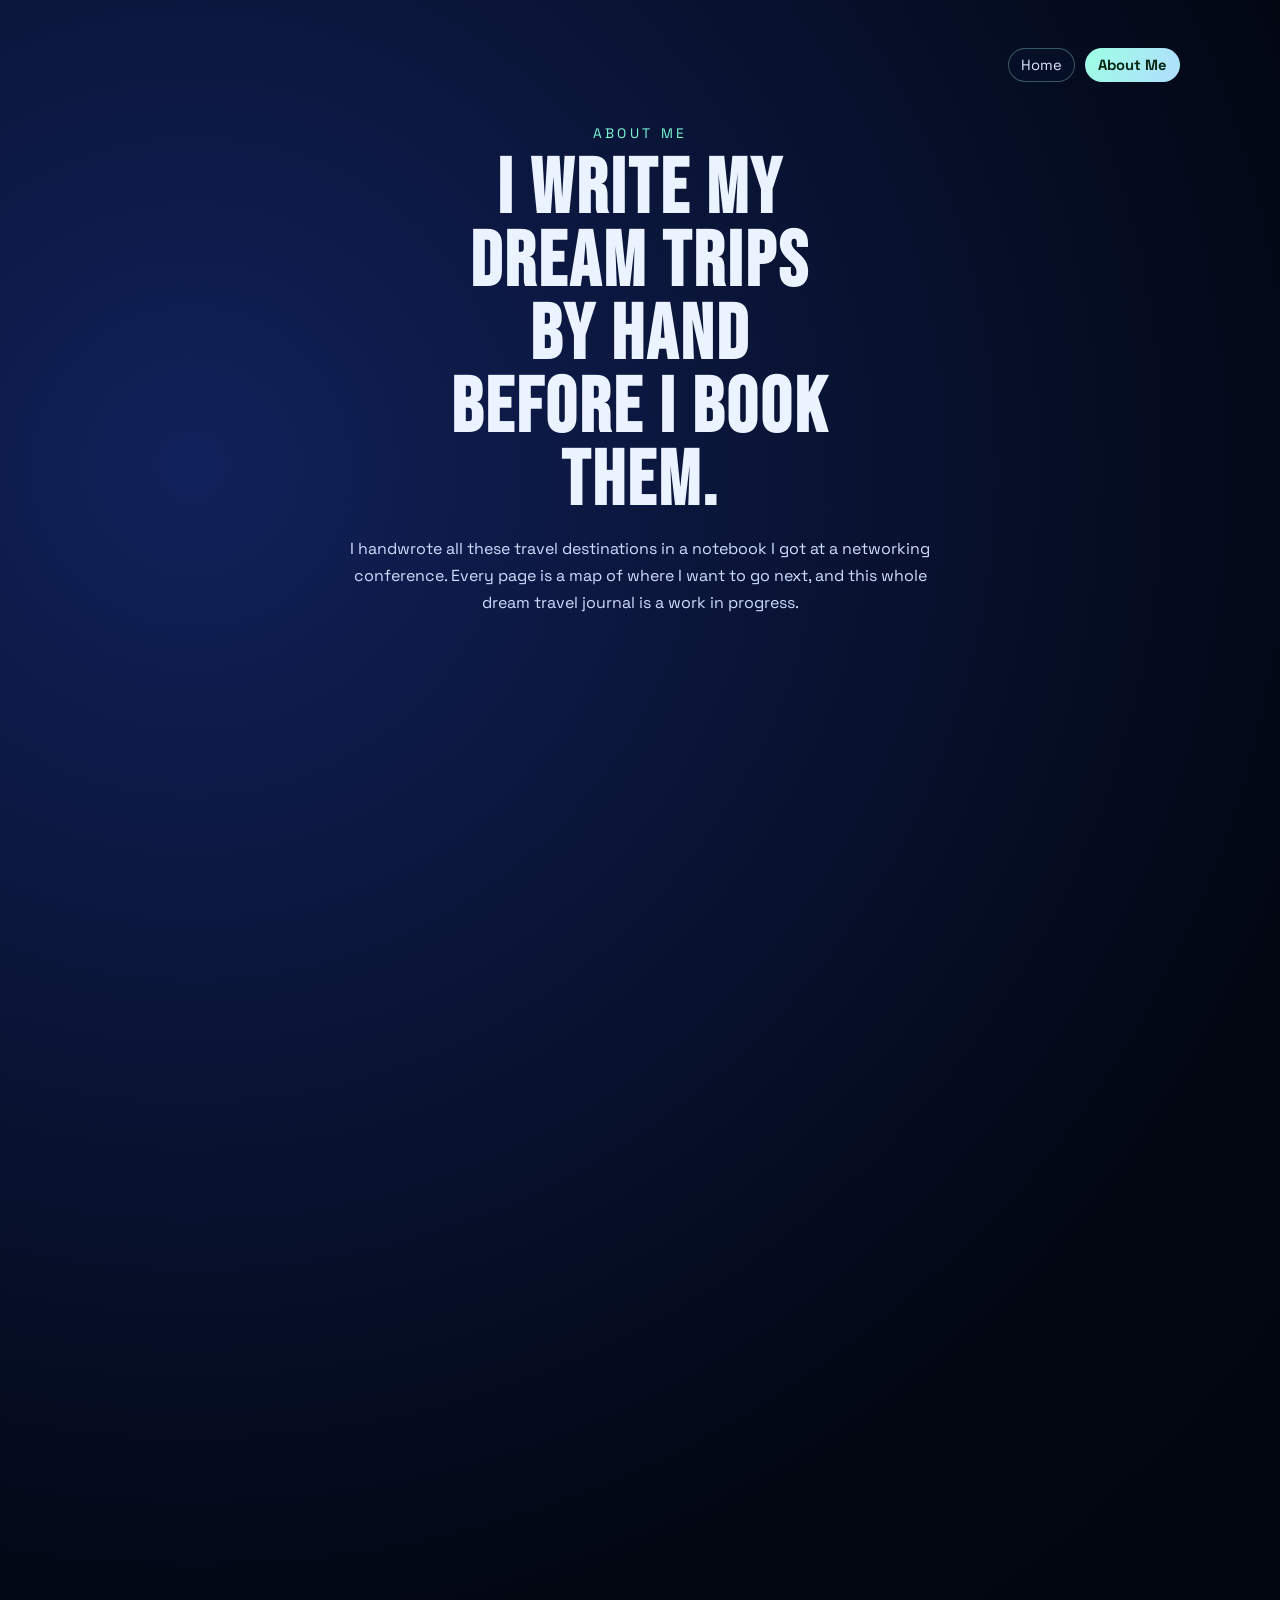
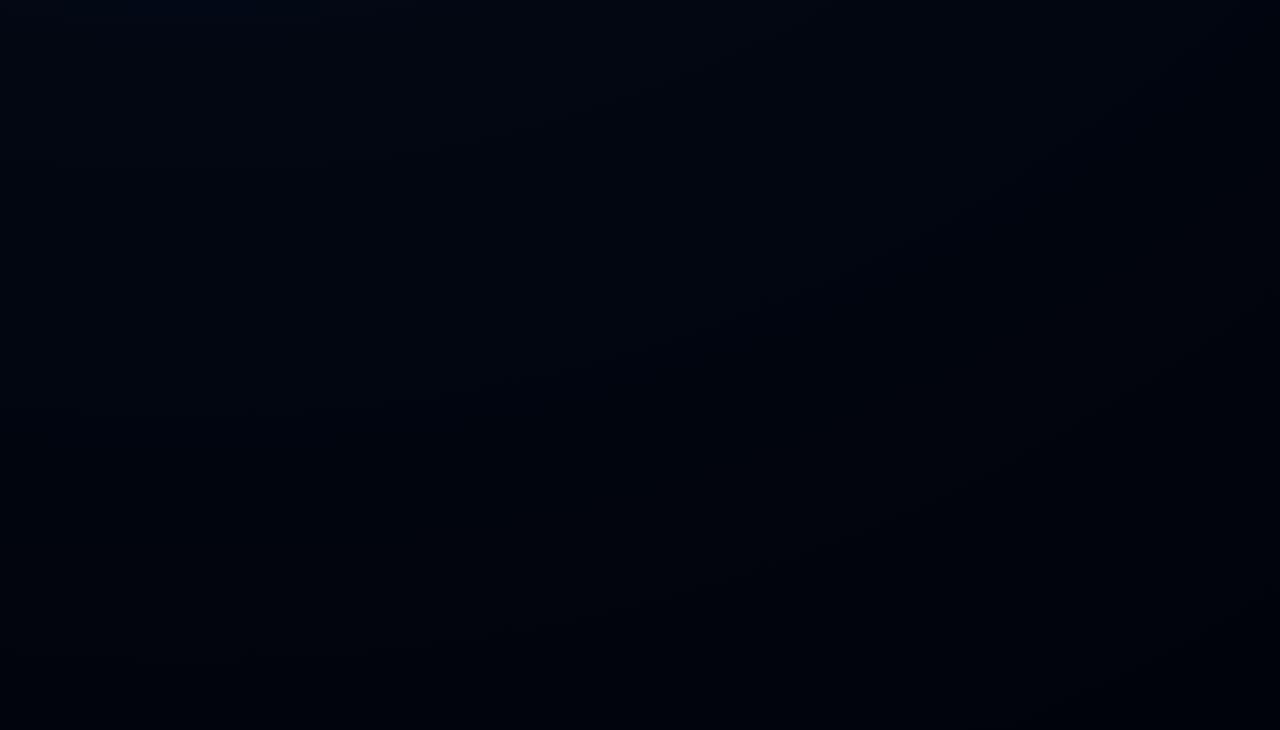
==== about.html @ 89feb8e3 "Initial travel journal site" ====
<!doctype html>
<html lang="en">
  <head>
    <meta charset="UTF-8" />
    <meta name="viewport" content="width=device-width, initial-scale=1.0" />
    <title>About Me | Dream Atlas</title>
    <link rel="preconnect" href="https://fonts.googleapis.com" />
    <link rel="preconnect" href="https://fonts.gstatic.com" crossorigin />
    <link
      href="https://fonts.googleapis.com/css2?family=Bebas+Neue&family=Space+Grotesk:wght@400;500;700&display=swap"
      rel="stylesheet"
    />
    <link rel="stylesheet" href="styles.css" />
  </head>
  <body>
    <div class="sky">
      <div class="aurora aurora-one"></div>
      <div class="aurora aurora-two"></div>
      <div class="stars"></div>
    </div>

    <main>
      <nav class="top-nav">
        <a class="nav-link" href="index.html">Home</a>
        <a class="nav-link active" href="about.html">About Me</a>
      </nav>

      <header class="hero page-hero">
        <p class="eyebrow">About Me</p>
        <h1>I write my dream trips by hand before I book them.</h1>
        <p class="lead">
          I handwrote all these travel destinations in a notebook I got at a
          networking conference. Every page is a map of where I want to go next,
          and this whole dream travel journal is a work in progress.
        </p>
      </header>

      <section class="country-themes">
        <h2>China Theme</h2>
        <p class="theme-intro">
          Stone pillars, city energy, and iconic history in one unforgettable route.
        </p>

        <article class="country-panel china-theme">
          <header class="country-header">
            <span class="country-tag">China Theme</span>
            <h3>Pillar Mountains, Megacity Nights, and Ancient Walls</h3>
          </header>

          <div class="theme-grid">
            <section class="theme-block">
              <h4>Zhangjiajie Wonders</h4>
              <ul>
                <li>Zhangjiajie Pillar Mountains</li>
                <li>Zhangjiajie National Forest Park</li>
              </ul>
            </section>

            <section class="theme-block">
              <h4>History + Urban Pulse</h4>
              <ul>
                <li>Great Wall</li>
                <li>Chongqing</li>
              </ul>
            </section>
          </div>
        </article>
      </section>

      <section class="country-themes">
        <h2>Next Dream Countries</h2>
        <p class="theme-intro">
          New pages from my notebook, each with one signature experience.
        </p>

        <article class="country-panel yemen-theme">
          <header class="country-header">
            <span class="country-tag">Yemen Theme</span>
            <h3>Otherworldly Island Landscapes</h3>
          </header>
          <div class="theme-grid">
            <section class="theme-block">
              <h4>Must-See Destination</h4>
              <ul>
                <li>Socotra Island</li>
              </ul>
            </section>
          </div>
        </article>

        <article class="country-panel newzealand-theme">
          <header class="country-header">
            <span class="country-tag">New Zealand Theme</span>
            <h3>Glow Caves and Alpine Night Skies</h3>
          </header>
          <div class="theme-grid">
            <section class="theme-block">
              <h4>Nature Highlights</h4>
              <ul>
                <li>Waitomo Glowworm Caves</li>
                <li>Lake Tekapo</li>
              </ul>
            </section>
          </div>
        </article>

        <article class="country-panel turkey-theme">
          <header class="country-header">
            <span class="country-tag">Turkey Theme</span>
            <h3>Travertine Pools and Thermal Wonder</h3>
          </header>
          <div class="theme-grid">
            <section class="theme-block">
              <h4>Signature Stop</h4>
              <ul>
                <li>Pamukkale Terraces</li>
              </ul>
            </section>
          </div>
        </article>

        <article class="country-panel australia-theme">
          <header class="country-header">
            <span class="country-tag">Australia Theme</span>
            <h3>Pink Lakes, Island Escapes, and Coral Coasts</h3>
          </header>
          <div class="theme-grid">
            <section class="theme-block">
              <h4>Signature Highlights</h4>
              <ul>
                <li>Lake Hillier</li>
                <li>Lord Howe Island</li>
                <li>Great Barrier Beef</li>
              </ul>
            </section>
          </div>
        </article>
      </section>
    </main>

    <script src="script.js"></script>
  </body>
</html>
---- styles.css ----
:root {
  --midnight: #06102a;
  --ink: #020712;
  --frost: #eaf3ff;
  --glow: #7bf9d7;
  --aurora: #53ff9d;
  --aurora-blue: #3ec1ff;
  --panel: rgba(8, 20, 48, 0.62);
  --panel-border: rgba(123, 249, 215, 0.25);
}

* {
  box-sizing: border-box;
}

html,
body {
  margin: 0;
  min-height: 100%;
  color: var(--frost);
  font-family: "Space Grotesk", sans-serif;
  background: radial-gradient(circle at 15% 20%, #11215a 0%, var(--ink) 55%, #01030a 100%);
}

body {
  overflow-x: hidden;
  position: relative;
}

.sky {
  position: fixed;
  inset: 0;
  pointer-events: none;
  z-index: -1;
}

.stars {
  position: absolute;
  inset: 0;
  background-image:
    radial-gradient(2px 2px at 10% 20%, #fff, transparent 60%),
    radial-gradient(1px 1px at 35% 45%, #fff, transparent 60%),
    radial-gradient(1.8px 1.8px at 65% 12%, #fff, transparent 60%),
    radial-gradient(1px 1px at 80% 35%, #fff, transparent 60%),
    radial-gradient(2px 2px at 50% 70%, #fff, transparent 60%),
    radial-gradient(1px 1px at 20% 80%, #fff, transparent 60%),
    radial-gradient(1.2px 1.2px at 88% 78%, #fff, transparent 60%);
  animation: pulse 6s ease-in-out infinite;
}

.aurora {
  position: absolute;
  width: 130%;
  height: 44vh;
  left: -15%;
  filter: blur(36px);
  mix-blend-mode: screen;
  opacity: 0.36;
}

.aurora-one {
  top: 6vh;
  background: linear-gradient(100deg, transparent, var(--aurora), var(--aurora-blue), transparent);
  animation: drift 12s ease-in-out infinite;
}

.aurora-two {
  top: 22vh;
  background: linear-gradient(110deg, transparent, #2cffed, #79ff87, transparent);
  animation: drift 14s ease-in-out infinite reverse;
}

main {
  width: min(1080px, 92vw);
  margin: 0 auto;
  padding: 3rem 0 4rem;
}

.top-nav {
  display: flex;
  justify-content: flex-end;
  gap: 0.6rem;
}

.nav-link {
  text-decoration: none;
  color: #d9e8ff;
  border: 1px solid rgba(174, 253, 232, 0.3);
  background: rgba(7, 18, 45, 0.5);
  padding: 0.45rem 0.75rem;
  border-radius: 999px;
  font-size: 0.92rem;
}

.nav-link.active {
  color: #042410;
  background: linear-gradient(120deg, #9dffe3, #b0ddff);
  border-color: transparent;
  font-weight: 700;
}

.hero {
  text-align: center;
  padding: 4rem 0 2rem;
}

.eyebrow {
  margin: 0;
  letter-spacing: 0.24em;
  text-transform: uppercase;
  color: var(--glow);
  font-size: 0.86rem;
}

h1,
h2,
h3 {
  font-family: "Bebas Neue", sans-serif;
  letter-spacing: 0.04em;
  margin: 0;
}

h1 {
  font-size: clamp(2.4rem, 6vw, 5.8rem);
  line-height: 0.95;
  max-width: 13ch;
  margin: 0.75rem auto 1rem;
}

.lead {
  max-width: 58ch;
  margin: 0 auto;
  color: #d0ddff;
  line-height: 1.7;
}

.cta {
  display: inline-block;
  margin-top: 1.5rem;
  text-decoration: none;
  color: #042410;
  background: linear-gradient(120deg, #84ffd3, #8ed6ff);
  padding: 0.75rem 1.2rem;
  border-radius: 999px;
  font-weight: 700;
}

.hero-actions {
  display: flex;
  justify-content: center;
  gap: 0.7rem;
  flex-wrap: wrap;
}

.cta-ghost {
  color: #d8f4ff;
  border: 1px solid rgba(157, 255, 227, 0.45);
  background: rgba(8, 20, 48, 0.4);
}

.page-hero {
  padding-top: 2.6rem;
}

.card-grid {
  margin-top: 2.2rem;
  display: grid;
  grid-template-columns: repeat(3, minmax(0, 1fr));
  gap: 1rem;
}

.card {
  background: var(--panel);
  border: 1px solid var(--panel-border);
  border-radius: 18px;
  padding: 1.15rem;
  backdrop-filter: blur(8px);
}

.card h2 {
  font-size: 2rem;
  color: #aefde8;
  margin-bottom: 0.5rem;
}

.card p {
  margin: 0 0 0.75rem;
  color: #e0e9ff;
}

ul {
  margin: 0;
  padding-left: 1.1rem;
}

li {
  margin-bottom: 0.45rem;
}

.roadmap,
.wish,
.country-themes {
  margin-top: 2.5rem;
  background: var(--panel);
  border: 1px solid rgba(142, 214, 255, 0.24);
  border-radius: 18px;
  padding: 1.25rem;
}

.roadmap h2,
.wish h2,
.country-themes h2 {
  font-size: 2.3rem;
}

.theme-intro {
  margin: 0.5rem 0 0;
  color: #d6e7ff;
}

.country-panel {
  margin-top: 1.2rem;
  border-radius: 16px;
  padding: 1rem;
  border: 1px solid rgba(123, 249, 215, 0.2);
}

.iceland-theme {
  background:
    radial-gradient(circle at 88% 10%, rgba(111, 250, 219, 0.16), transparent 45%),
    radial-gradient(circle at 12% 80%, rgba(69, 178, 255, 0.2), transparent 46%),
    rgba(4, 14, 34, 0.75);
}

.china-theme {
  background:
    radial-gradient(circle at 92% 12%, rgba(255, 157, 69, 0.18), transparent 42%),
    radial-gradient(circle at 8% 85%, rgba(243, 75, 99, 0.2), transparent 44%),
    rgba(35, 10, 24, 0.72);
  border-color: rgba(255, 185, 133, 0.32);
}

.yemen-theme {
  background:
    radial-gradient(circle at 90% 15%, rgba(146, 247, 187, 0.18), transparent 44%),
    radial-gradient(circle at 10% 80%, rgba(81, 170, 121, 0.2), transparent 45%),
    rgba(10, 36, 28, 0.72);
  border-color: rgba(146, 247, 187, 0.34);
}

.newzealand-theme {
  background:
    radial-gradient(circle at 85% 14%, rgba(116, 232, 255, 0.2), transparent 42%),
    radial-gradient(circle at 12% 88%, rgba(126, 165, 255, 0.21), transparent 44%),
    rgba(7, 21, 50, 0.74);
  border-color: rgba(165, 219, 255, 0.34);
}

.turkey-theme {
  background:
    radial-gradient(circle at 88% 12%, rgba(173, 228, 255, 0.18), transparent 44%),
    radial-gradient(circle at 15% 85%, rgba(255, 205, 135, 0.2), transparent 45%),
    rgba(20, 24, 54, 0.74);
  border-color: rgba(182, 230, 255, 0.33);
}

.australia-theme {
  background:
    radial-gradient(circle at 90% 12%, rgba(255, 153, 176, 0.2), transparent 42%),
    radial-gradient(circle at 14% 86%, rgba(124, 223, 255, 0.2), transparent 45%),
    rgba(24, 17, 58, 0.74);
  border-color: rgba(255, 177, 196, 0.32);
}

.country-header {
  display: grid;
  gap: 0.35rem;
  margin-bottom: 0.9rem;
}

.country-tag {
  width: fit-content;
  border-radius: 999px;
  font-size: 0.8rem;
  font-weight: 700;
  letter-spacing: 0.06em;
  text-transform: uppercase;
  color: #002110;
  background: linear-gradient(120deg, #9dffe3, #b0ddff);
  padding: 0.28rem 0.55rem;
}

.country-header h3 {
  font-size: clamp(1.7rem, 4.4vw, 2.4rem);
}

.theme-grid {
  display: grid;
  grid-template-columns: repeat(2, minmax(0, 1fr));
  gap: 0.75rem;
}

.theme-block {
  border: 1px solid rgba(174, 253, 232, 0.25);
  background: rgba(7, 21, 52, 0.58);
  border-radius: 14px;
  padding: 0.8rem;
}

.theme-block h4 {
  margin: 0 0 0.5rem;
  font-family: "Bebas Neue", sans-serif;
  font-size: 1.5rem;
  letter-spacing: 0.04em;
  color: #abffea;
}

.timeline {
  margin-top: 1rem;
  display: grid;
  gap: 0.85rem;
}

.timeline-item {
  display: grid;
  grid-template-columns: auto 1fr;
  gap: 0.8rem;
  align-items: start;
}

.step {
  width: 2rem;
  height: 2rem;
  border-radius: 999px;
  display: grid;
  place-items: center;
  font-weight: 700;
  color: #07261f;
  background: linear-gradient(140deg, #a3f9e1, #86d8ff);
}

blockquote {
  margin: 0.75rem 0 0;
  font-size: clamp(1.06rem, 2.4vw, 1.28rem);
  line-height: 1.6;
  color: #e9f6ff;
  border-left: 3px solid #8deddb;
  padding-left: 0.9rem;
}

.show {
  opacity: 1;
  transform: translateY(0);
}

.card,
.roadmap,
.wish,
.country-themes,
.country-panel,
.theme-block {
  opacity: 0;
  transform: translateY(14px);
  transition: opacity 560ms ease, transform 560ms ease;
}

@keyframes pulse {
  0%,
  100% {
    opacity: 0.86;
  }
  50% {
    opacity: 1;
  }
}

@keyframes drift {
  0%,
  100% {
    transform: translateX(-2%) translateY(0) scale(1);
  }
  50% {
    transform: translateX(3%) translateY(-2%) scale(1.07);
  }
}

@media (max-width: 900px) {
  .card-grid {
    grid-template-columns: 1fr;
  }

  .theme-grid {
    grid-template-columns: 1fr;
  }

  .top-nav {
    justify-content: center;
  }
}
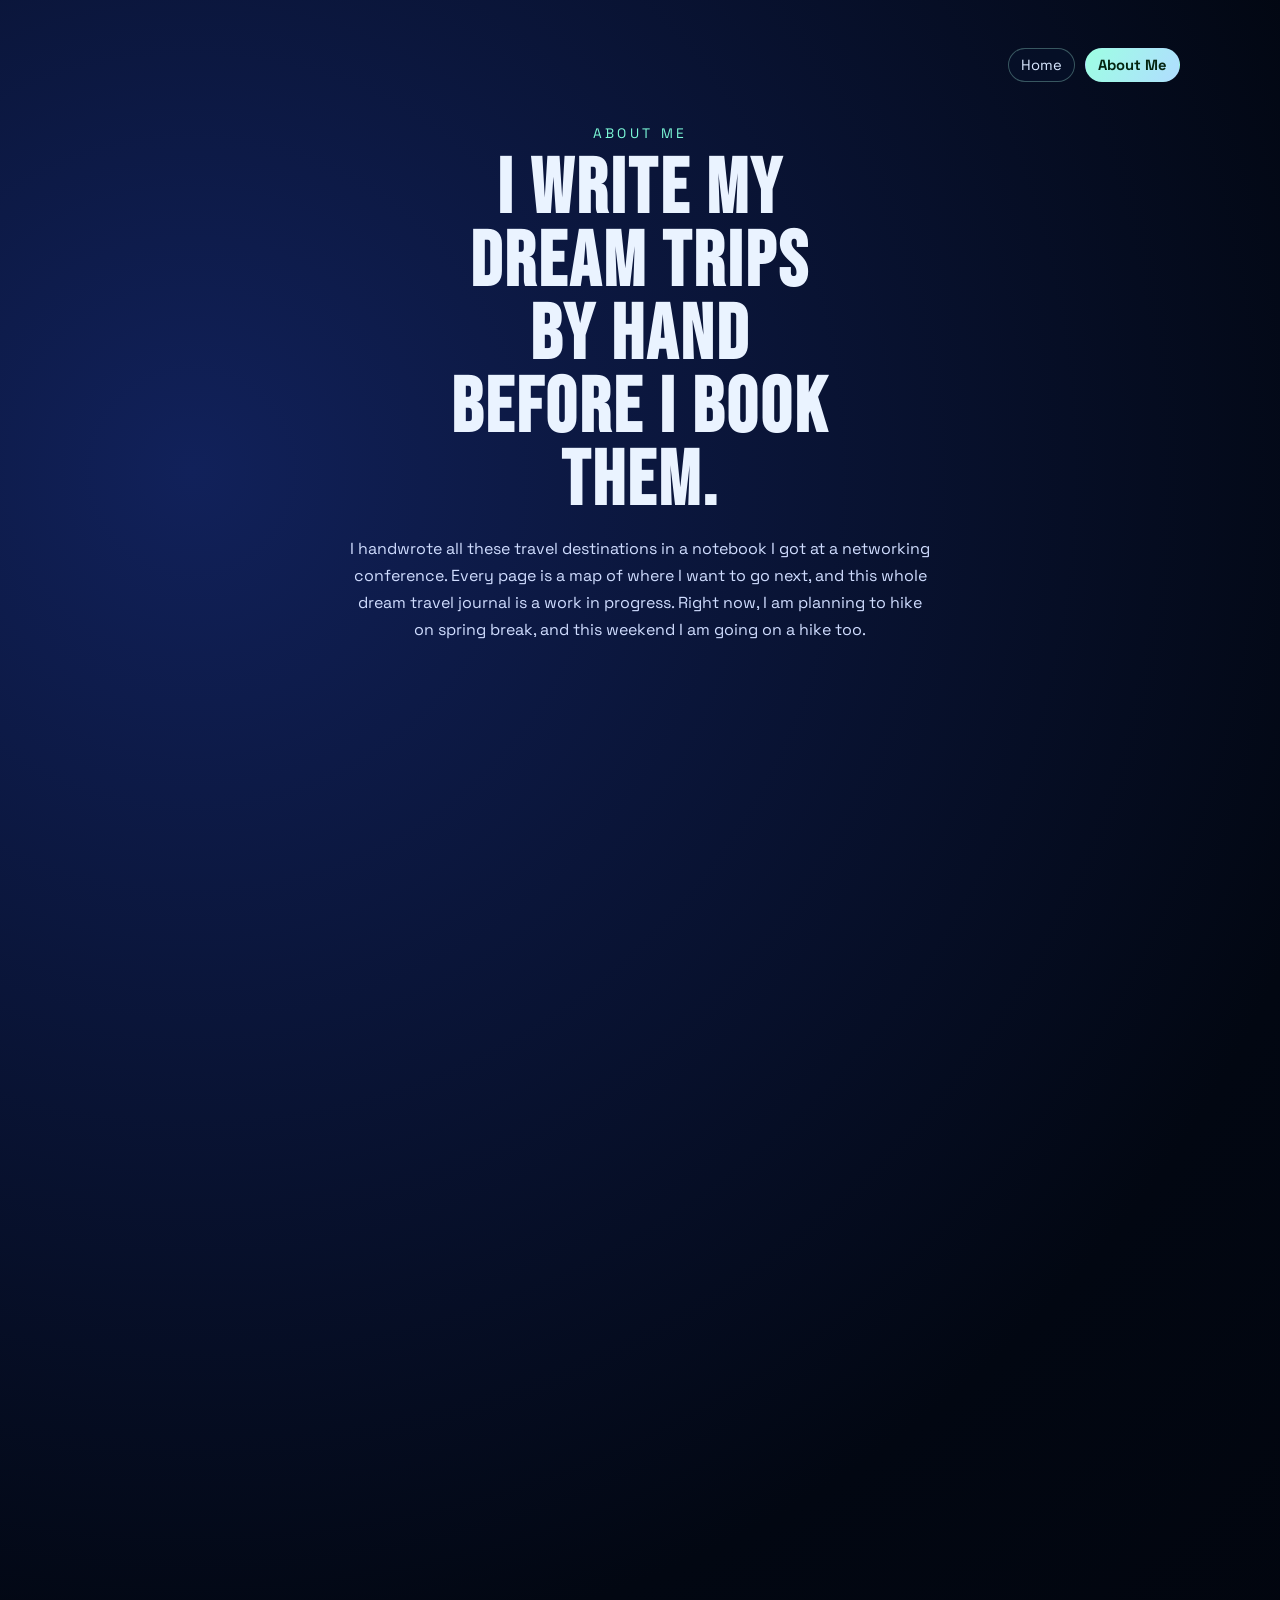
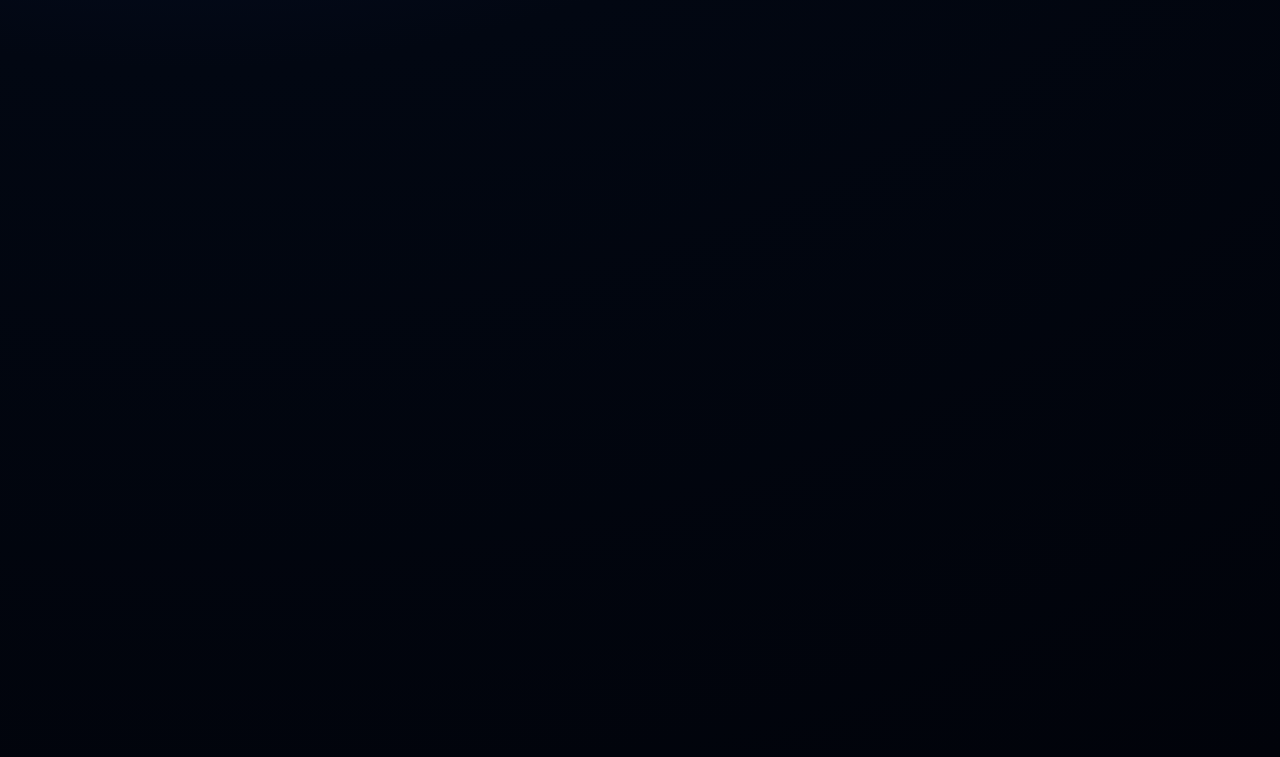
==== commit 07967eb7: "Add hiking plans to home and about pages" ====
--- a/about.html
+++ b/about.html
@@ -31,7 +31,9 @@
         <p class="lead">
           I handwrote all these travel destinations in a notebook I got at a
           networking conference. Every page is a map of where I want to go next,
-          and this whole dream travel journal is a work in progress.
+          and this whole dream travel journal is a work in progress. Right now,
+          I am planning to hike on spring break, and this weekend I am going on
+          a hike too.
         </p>
       </header>
 
--- a/styles.css
+++ b/styles.css
@@ -199,7 +199,8 @@
 
 .roadmap,
 .wish,
-.country-themes {
+.country-themes,
+.plan-update {
   margin-top: 2.5rem;
   background: var(--panel);
   border: 1px solid rgba(142, 214, 255, 0.24);
@@ -209,8 +210,14 @@
 
 .roadmap h2,
 .wish h2,
-.country-themes h2 {
+.country-themes h2,
+.plan-update h2 {
   font-size: 2.3rem;
+}
+
+.current-grid {
+  margin-top: 1rem;
+  grid-template-columns: repeat(2, minmax(0, 1fr));
 }
 
 .theme-intro {
@@ -357,6 +364,7 @@
 .roadmap,
 .wish,
 .country-themes,
+.plan-update,
 .country-panel,
 .theme-block {
   opacity: 0;
@@ -393,6 +401,10 @@
     grid-template-columns: 1fr;
   }
 
+  .current-grid {
+    grid-template-columns: 1fr;
+  }
+
   .top-nav {
     justify-content: center;
   }
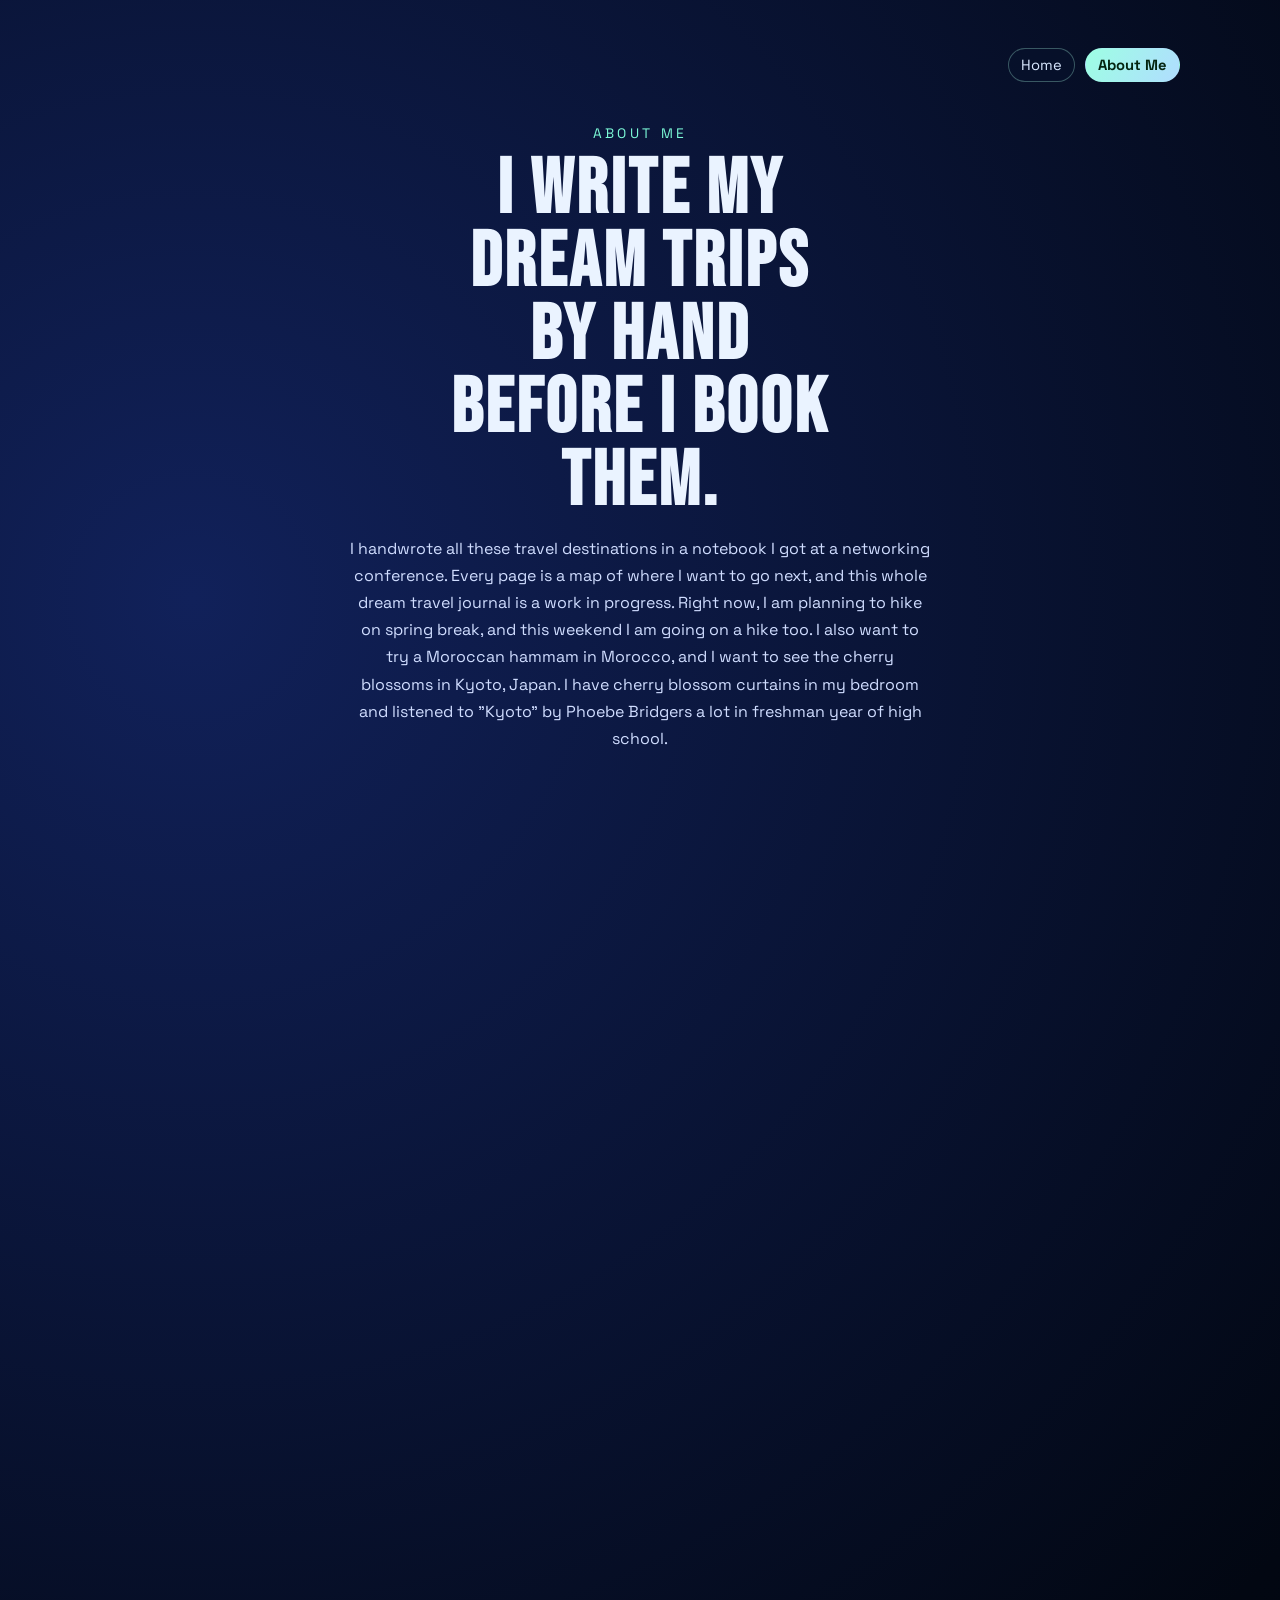
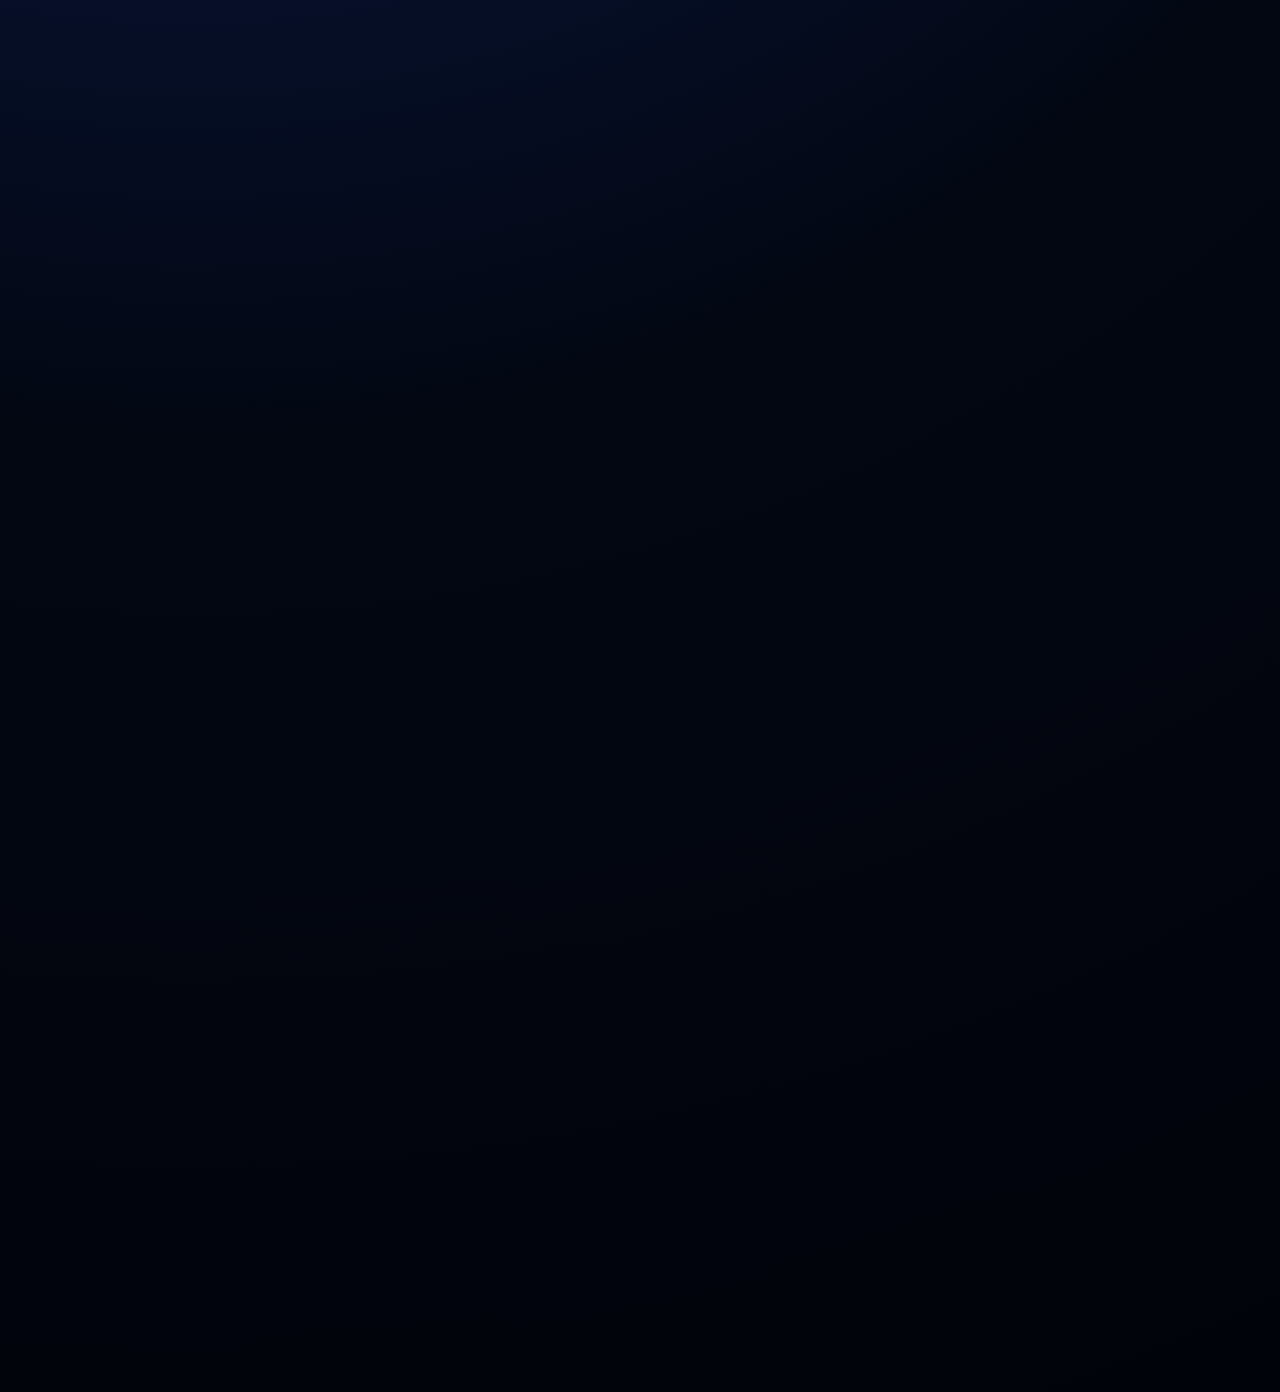
==== commit 648dab4e: "Add Morocco and Japan themes to About Me page" ====
--- a/about.html
+++ b/about.html
@@ -33,7 +33,10 @@
           networking conference. Every page is a map of where I want to go next,
           and this whole dream travel journal is a work in progress. Right now,
           I am planning to hike on spring break, and this weekend I am going on
-          a hike too.
+          a hike too. I also want to try a Moroccan hammam in Morocco, and I
+          want to see the cherry blossoms in Kyoto, Japan. I have cherry
+          blossom curtains in my bedroom and listened to "Kyoto" by Phoebe
+          Bridgers a lot in freshman year of high school.
         </p>
       </header>
 
@@ -137,6 +140,44 @@
             </section>
           </div>
         </article>
+
+        <article class="country-panel morocco-theme">
+          <header class="country-header">
+            <span class="country-tag">Morocco Theme</span>
+            <h3>Steam Rituals and Restorative Escape</h3>
+          </header>
+          <div class="theme-grid">
+            <section class="theme-block">
+              <h4>Experience I Want to Try</h4>
+              <ul>
+                <li>Moroccan hammam in Morocco</li>
+              </ul>
+            </section>
+          </div>
+        </article>
+
+        <article class="country-panel japan-theme">
+          <header class="country-header">
+            <span class="country-tag">Japan Theme</span>
+            <h3>Cherry Blossoms, Bedroom Details, and Kyoto Memories</h3>
+          </header>
+          <div class="theme-grid">
+            <section class="theme-block">
+              <h4>Place I Want to See</h4>
+              <ul>
+                <li>Cherry blossoms in Kyoto, Japan</li>
+              </ul>
+            </section>
+
+            <section class="theme-block">
+              <h4>Why It Matters to Me</h4>
+              <ul>
+                <li>Cherry blossom curtains in my bedroom</li>
+                <li>Listened to "Kyoto" by Phoebe Bridgers a lot in freshman year of high school</li>
+              </ul>
+            </section>
+          </div>
+        </article>
       </section>
     </main>
 
--- a/styles.css
+++ b/styles.css
@@ -279,6 +279,22 @@
   border-color: rgba(255, 177, 196, 0.32);
 }
 
+.morocco-theme {
+  background:
+    radial-gradient(circle at 88% 14%, rgba(255, 180, 104, 0.18), transparent 42%),
+    radial-gradient(circle at 12% 84%, rgba(224, 94, 59, 0.22), transparent 45%),
+    rgba(43, 18, 16, 0.74);
+  border-color: rgba(255, 184, 123, 0.34);
+}
+
+.japan-theme {
+  background:
+    radial-gradient(circle at 88% 12%, rgba(255, 189, 215, 0.2), transparent 42%),
+    radial-gradient(circle at 14% 84%, rgba(255, 223, 191, 0.2), transparent 45%),
+    rgba(48, 19, 34, 0.74);
+  border-color: rgba(255, 197, 218, 0.34);
+}
+
 .country-header {
   display: grid;
   gap: 0.35rem;
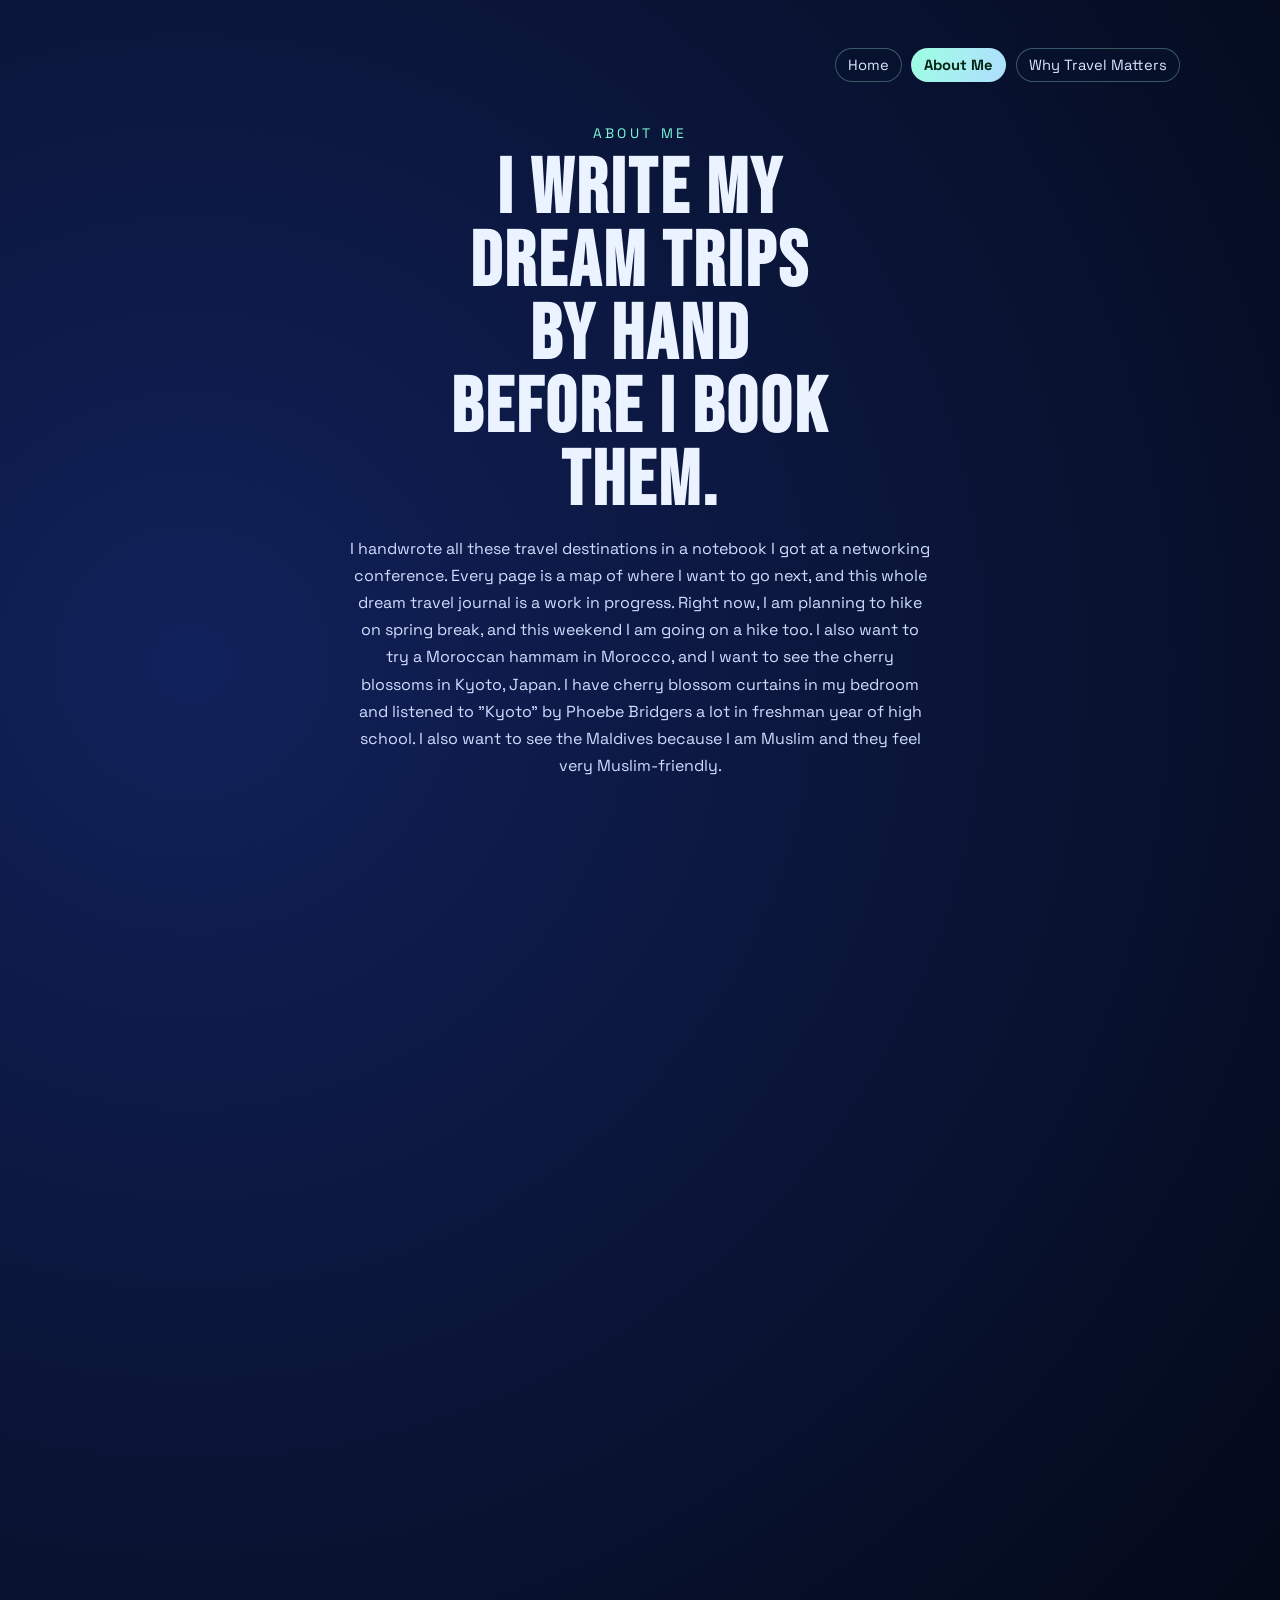
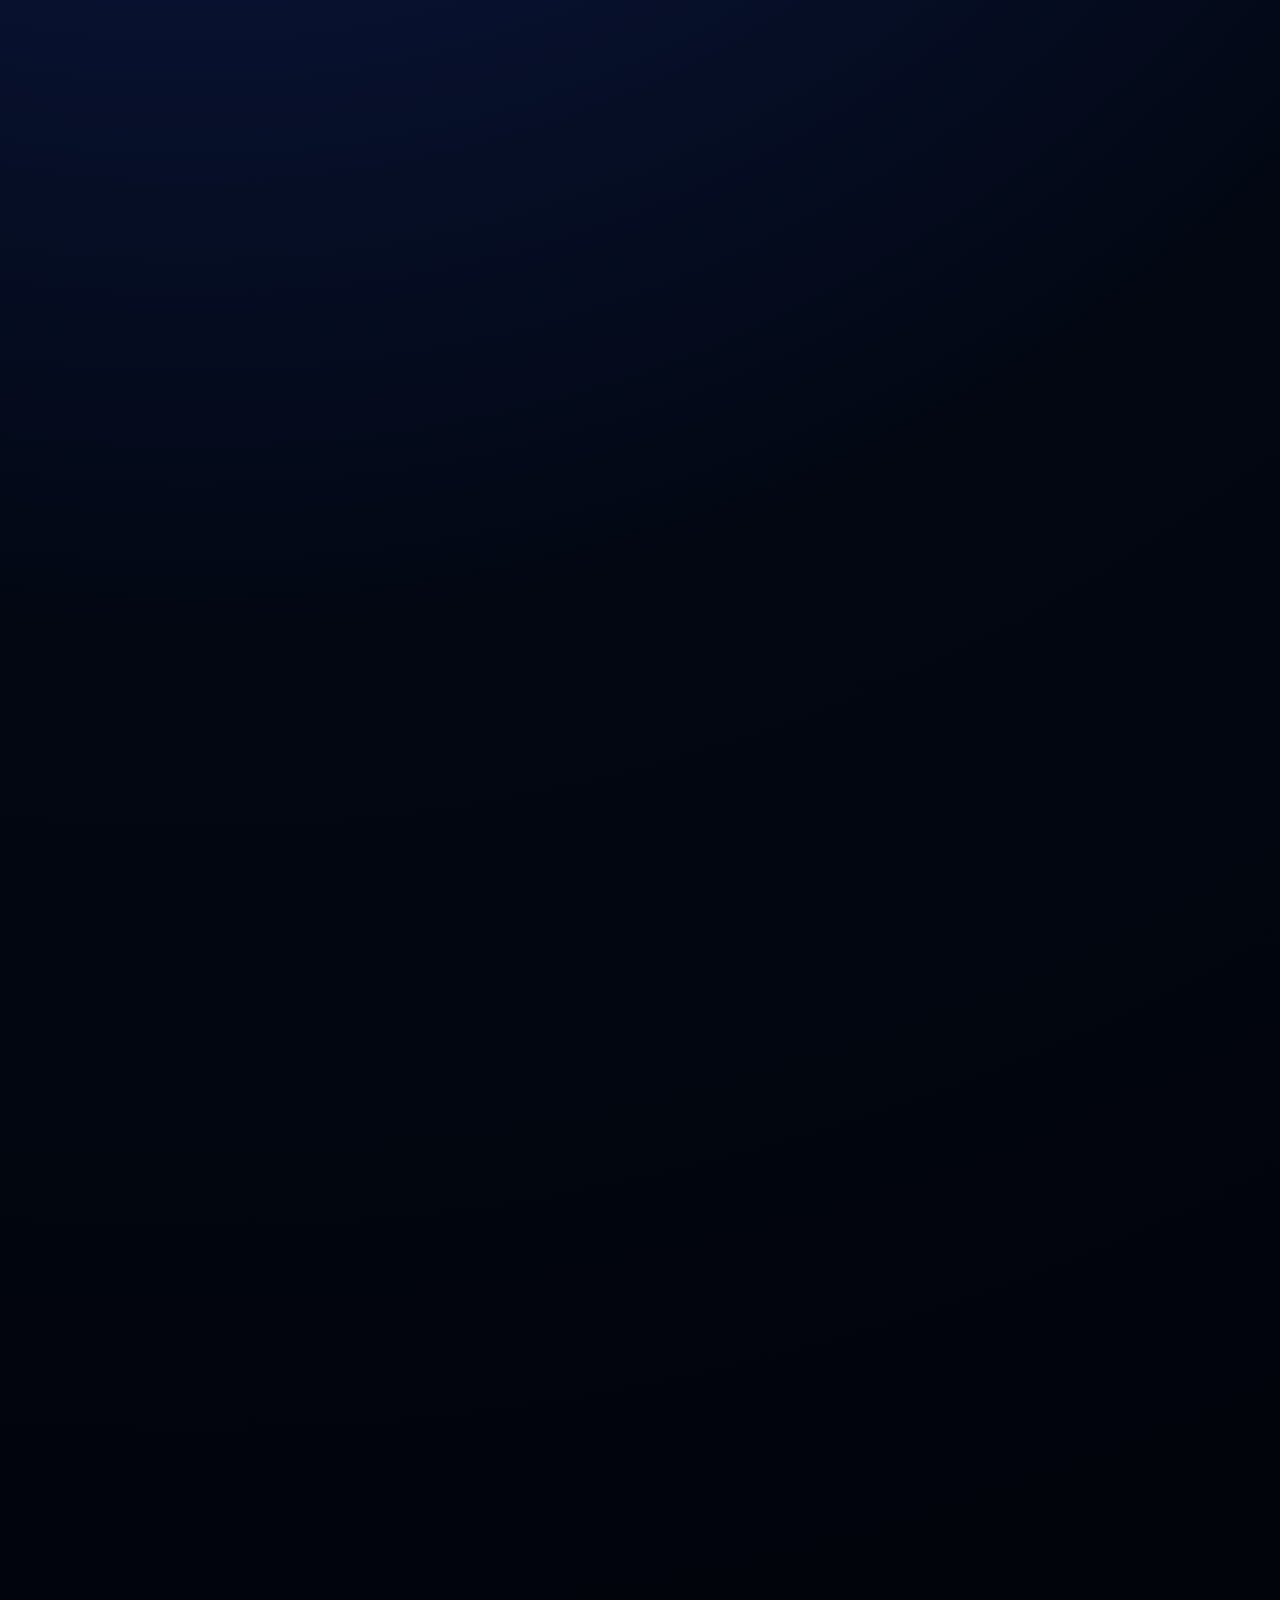
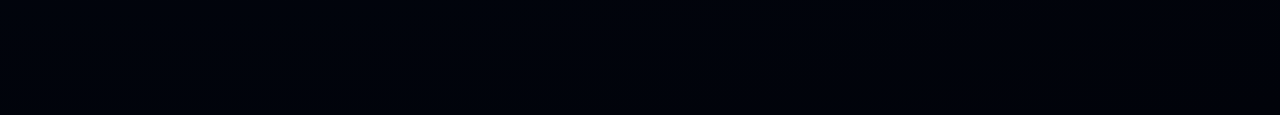
==== commit a4c77f22: "Add why travel page and expand destination themes" ====
--- a/about.html
+++ b/about.html
@@ -23,6 +23,7 @@
       <nav class="top-nav">
         <a class="nav-link" href="index.html">Home</a>
         <a class="nav-link active" href="about.html">About Me</a>
+        <a class="nav-link" href="why-travel.html">Why Travel Matters</a>
       </nav>
 
       <header class="hero page-hero">
@@ -36,7 +37,8 @@
           a hike too. I also want to try a Moroccan hammam in Morocco, and I
           want to see the cherry blossoms in Kyoto, Japan. I have cherry
           blossom curtains in my bedroom and listened to "Kyoto" by Phoebe
-          Bridgers a lot in freshman year of high school.
+          Bridgers a lot in freshman year of high school. I also want to see
+          the Maldives because I am Muslim and they feel very Muslim-friendly.
         </p>
       </header>
 
@@ -112,13 +114,22 @@
         <article class="country-panel turkey-theme">
           <header class="country-header">
             <span class="country-tag">Turkey Theme</span>
-            <h3>Travertine Pools and Thermal Wonder</h3>
-          </header>
-          <div class="theme-grid">
-            <section class="theme-block">
-              <h4>Signature Stop</h4>
-              <ul>
+            <h3>Istanbul Dreams, Hot Air Balloons, and Chai</h3>
+          </header>
+          <div class="theme-grid">
+            <section class="theme-block">
+              <h4>Places I Want to Visit</h4>
+              <ul>
+                <li>Istanbul, Turkey</li>
                 <li>Pamukkale Terraces</li>
+              </ul>
+            </section>
+
+            <section class="theme-block">
+              <h4>Why It Matters to Me</h4>
+              <ul>
+                <li>I want to ride the famous hot air balloons in Turkey</li>
+                <li>I want to drink their chai</li>
               </ul>
             </section>
           </div>
@@ -178,6 +189,29 @@
             </section>
           </div>
         </article>
+
+        <article class="country-panel maldives-theme">
+          <header class="country-header">
+            <span class="country-tag">Maldives Theme</span>
+            <h3>Ocean Calm and a Place That Feels Welcoming</h3>
+          </header>
+          <div class="theme-grid">
+            <section class="theme-block">
+              <h4>Place I Want to See</h4>
+              <ul>
+                <li>Maldives</li>
+              </ul>
+            </section>
+
+            <section class="theme-block">
+              <h4>Why It Matters to Me</h4>
+              <ul>
+                <li>I am Muslim</li>
+                <li>It feels very Muslim-friendly to me</li>
+              </ul>
+            </section>
+          </div>
+        </article>
       </section>
     </main>
 
--- a/styles.css
+++ b/styles.css
@@ -200,7 +200,8 @@
 .roadmap,
 .wish,
 .country-themes,
-.plan-update {
+.plan-update,
+.essay-panel {
   margin-top: 2.5rem;
   background: var(--panel);
   border: 1px solid rgba(142, 214, 255, 0.24);
@@ -211,13 +212,36 @@
 .roadmap h2,
 .wish h2,
 .country-themes h2,
-.plan-update h2 {
+.plan-update h2,
+.essay-panel h2 {
   font-size: 2.3rem;
 }
 
 .current-grid {
   margin-top: 1rem;
   grid-template-columns: repeat(2, minmax(0, 1fr));
+}
+
+.why-grid {
+  margin-top: 1rem;
+}
+
+.why-intro {
+  background:
+    radial-gradient(circle at 88% 10%, rgba(255, 221, 138, 0.12), transparent 42%),
+    radial-gradient(circle at 10% 88%, rgba(128, 232, 255, 0.14), transparent 44%),
+    var(--panel);
+}
+
+.essay-panel {
+  background:
+    linear-gradient(135deg, rgba(13, 29, 60, 0.78), rgba(8, 22, 43, 0.72));
+}
+
+.essay-panel p {
+  max-width: 70ch;
+  color: #dfeaff;
+  line-height: 1.8;
 }
 
 .theme-intro {
@@ -293,6 +317,14 @@
     radial-gradient(circle at 14% 84%, rgba(255, 223, 191, 0.2), transparent 45%),
     rgba(48, 19, 34, 0.74);
   border-color: rgba(255, 197, 218, 0.34);
+}
+
+.maldives-theme {
+  background:
+    radial-gradient(circle at 88% 12%, rgba(111, 239, 255, 0.2), transparent 42%),
+    radial-gradient(circle at 14% 84%, rgba(151, 255, 214, 0.2), transparent 45%),
+    rgba(9, 39, 59, 0.74);
+  border-color: rgba(143, 243, 255, 0.34);
 }
 
 .country-header {
@@ -381,6 +413,7 @@
 .wish,
 .country-themes,
 .plan-update,
+.essay-panel,
 .country-panel,
 .theme-block {
   opacity: 0;
